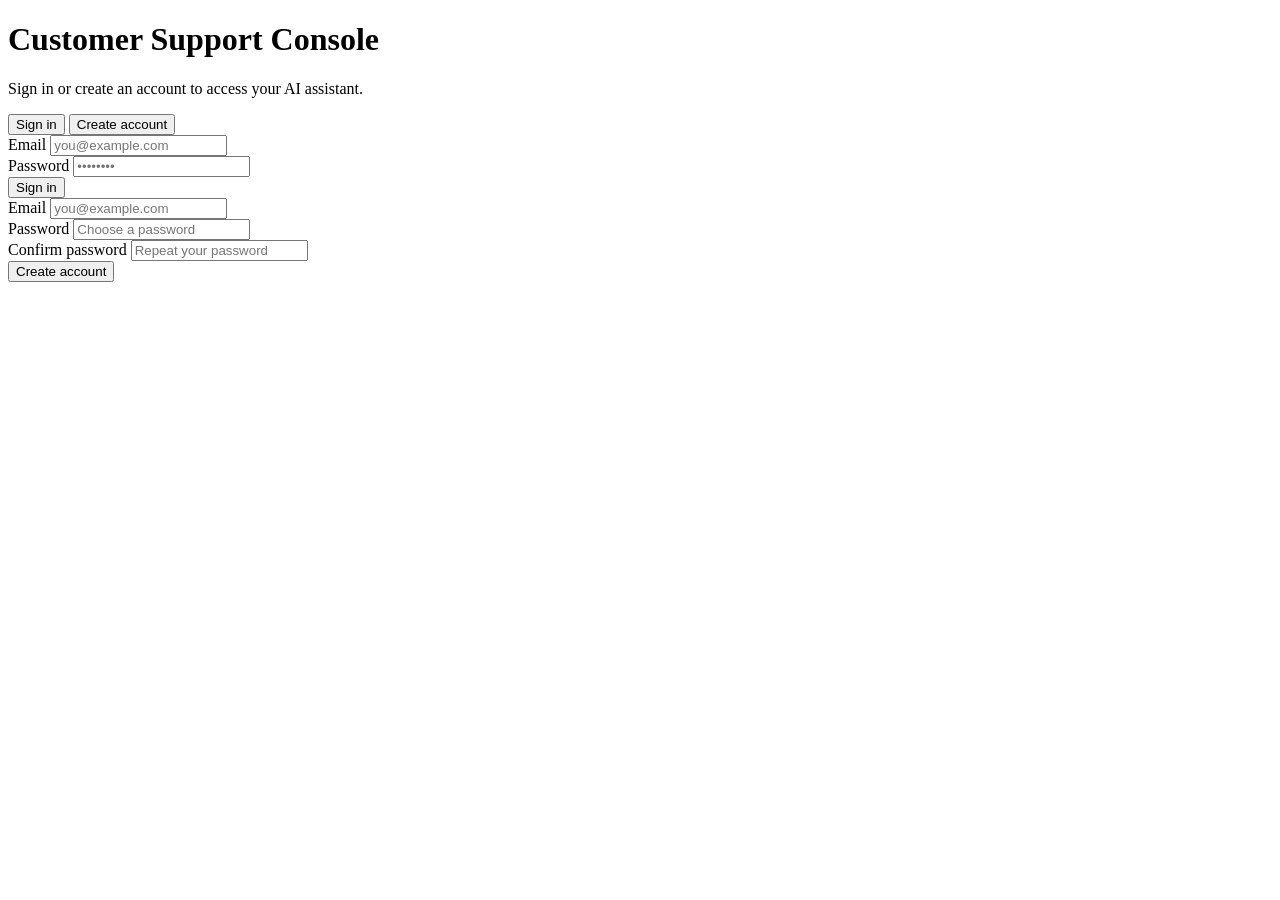
==== backend/frontend/index.html @ 55517010 "create frontend for chatbot" ====
<!DOCTYPE html>
<html lang="en">
  <head>
    <meta charset="UTF-8" />
    <title>Support Portal – Access</title>
    <meta name="viewport" content="width=device-width, initial-scale=1" />
    <link rel="stylesheet" href="/frontend/styles.css" />
  </head>
  <body class="page page--centered">
    <div class="card card--auth">
      <header class="card__header">
        <h1 class="card__title">Customer Support Console</h1>
        <p class="card__subtitle">
          Sign in or create an account to access your AI assistant.
        </p>
      </header>

      <div class="auth-toggle">
        <button
          type="button"
          class="auth-toggle__tab auth-toggle__tab--active"
          data-target="login"
        >
          Sign in
        </button>
        <button type="button" class="auth-toggle__tab" data-target="signup">
          Create account
        </button>
      </div>

      <div class="auth-divider"></div>

      <form id="login-form" class="form auth-form auth-form--visible">
        <div class="form__field">
          <label for="login-email" class="form__label">Email</label>
          <input
            id="login-email"
            name="email"
            type="email"
            class="input"
            placeholder="you@example.com"
            required
          />
        </div>

        <div class="form__field">
          <label for="login-password" class="form__label">Password</label>
          <input
            id="login-password"
            name="password"
            type="password"
            class="input"
            placeholder="••••••••"
            required
          />
        </div>

        <button type="submit" class="button button--primary">
          <span class="button__label">Sign in</span>
        </button>

        <p id="login-error" class="form__error" hidden></p>
      </form>

      <div class="auth-divider auth-divider--between"></div>

      <form id="signup-form" class="form auth-form">
        <div class="form__field">
          <label for="signup-email" class="form__label">Email</label>
          <input
            id="signup-email"
            name="email"
            type="email"
            class="input"
            placeholder="you@example.com"
            required
          />
        </div>

        <div class="form__field">
          <label for="signup-password" class="form__label">Password</label>
          <input
            id="signup-password"
            name="password"
            type="password"
            class="input"
            placeholder="Choose a password"
            minlength="6"
            required
          />
        </div>

        <div class="form__field">
          <label for="signup-password-confirm" class="form__label"
            >Confirm password</label
          >
          <input
            id="signup-password-confirm"
            name="passwordConfirm"
            type="password"
            class="input"
            placeholder="Repeat your password"
            minlength="6"
            required
          />
        </div>

        <button type="submit" class="button button--primary">
          <span class="button__label">Create account</span>
        </button>

        <p id="signup-error" class="form__error" hidden></p>
        <p id="signup-success" class="form__success" hidden>
          Account created. You can now sign in.
        </p>
      </form>
    </div>

    <script src="/frontend/login.js"></script>
  </body>
</html>
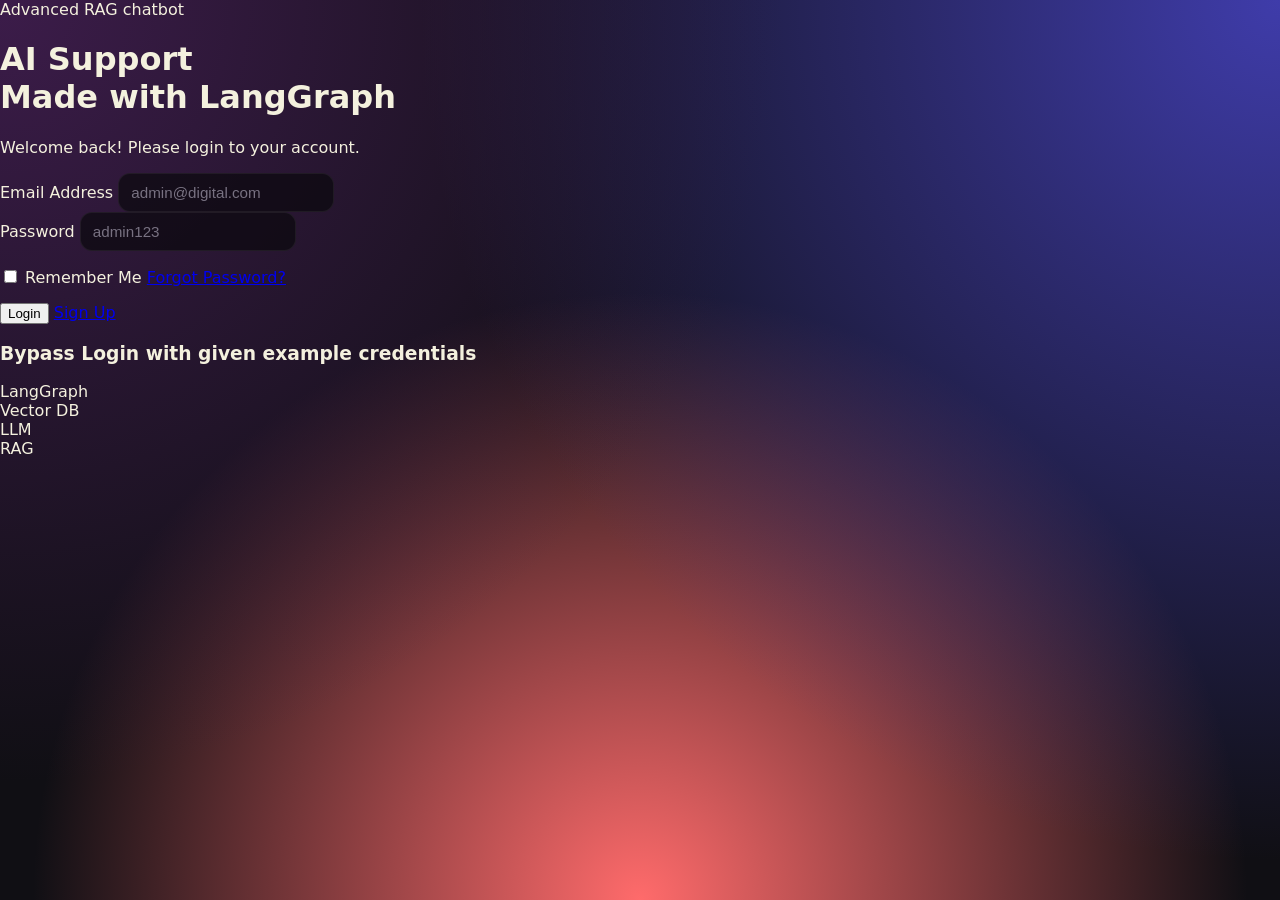
==== commit 6d5d8aa7: "better frontend UI" ====
--- a/backend/frontend/index.html
+++ b/backend/frontend/index.html
@@ -1,122 +1,85 @@
 <!DOCTYPE html>
 <html lang="en">
-  <head>
+<head>
     <meta charset="UTF-8" />
-    <title>Support Portal – Access</title>
+    <title>Support Portal – Login</title>
     <meta name="viewport" content="width=device-width, initial-scale=1" />
     <link rel="stylesheet" href="/frontend/styles.css" />
-  </head>
-  <body class="page page--centered">
-    <div class="card card--auth">
-      <header class="card__header">
-        <h1 class="card__title">Customer Support Console</h1>
-        <p class="card__subtitle">
-          Sign in or create an account to access your AI assistant.
-        </p>
-      </header>
+</head>
+<body class="page page-auth">
+    <div class="bg-circles">
+        <div class="circle circle-1"></div>
+        <div class="circle circle-2"></div>
+        <div class="circle circle-3"></div>
+        <div class="circle circle-4"></div>
+    </div>
 
-      <div class="auth-toggle">
-        <button
-          type="button"
-          class="auth-toggle__tab auth-toggle__tab--active"
-          data-target="login"
-        >
-          Sign in
-        </button>
-        <button type="button" class="auth-toggle__tab" data-target="signup">
-          Create account
-        </button>
-      </div>
+    <div class="auth-card">
+        <!-- LEFT SIDE: FORM -->
+        <div class="auth-left">
+            <div class="brand-text">Advanced RAG chatbot</div>
+            
+            <div class="auth-header">
+                <h1 class="auth-title">AI Support<br>Made with LangGraph</h1>
+                <p class="auth-subtitle">Welcome back! Please login to your account.</p>
+            </div>
 
-      <div class="auth-divider"></div>
+            <form id="login-form" class="form auth-form">
+                <div class="form-group-container">
+                    <div class="form-group border-bottom">
+                        <label for="login-email">Email Address</label>
+                        <input id="login-email" name="email" type="email" class="input" placeholder="admin@digital.com" required />
+                    </div>
+                    <div class="form-group">
+                        <label for="login-password">Password</label>
+                        <input id="login-password" name="password" type="password" class="input" placeholder="admin123"" required />
+                    </div>
+                </div>
 
-      <form id="login-form" class="form auth-form auth-form--visible">
-        <div class="form__field">
-          <label for="login-email" class="form__label">Email</label>
-          <input
-            id="login-email"
-            name="email"
-            type="email"
-            class="input"
-            placeholder="you@example.com"
-            required
-          />
+                <div class="form-options">
+                    <label class="checkbox-label">
+                        <input type="checkbox" />
+                        <span>Remember Me</span>
+                    </label>
+                    <a href="#" class="forgot-link">Forgot Password?</a>
+                </div>
+
+                <div class="action-buttons">
+                    <button type="submit" class="btn btn-primary">Login</button>
+                    <a href="/signup" class="btn btn-outline">Sign Up</a>
+                </div>
+                <p id="login-error" class="form__error" hidden></p>
+            </form>
         </div>
 
-        <div class="form__field">
-          <label for="login-password" class="form__label">Password</label>
-          <input
-            id="login-password"
-            name="password"
-            type="password"
-            class="input"
-            placeholder="••••••••"
-            required
-          />
+        <!-- RIGHT SIDE: RAG/LANGGRAPH ILLUSTRATION -->
+        <div class="auth-right">
+            <nav class="top-nav">
+                <h3>Bypass Login with given example credentials</h3>
+            </nav>
+
+            <div class="illustration-container">
+                <div class="rag-graph">
+                    <!-- Central Node -->
+                    <div class="graph-node center-node">
+                        <span>LangGraph</span>
+                    </div>
+                    <!-- Orbiting Nodes -->
+                    <div class="graph-node orbit-node orbit-1"><span>Vector DB</span></div>
+                    <div class="graph-node orbit-node orbit-2"><span>LLM</span></div>
+                    <div class="graph-node orbit-node orbit-3"><span>RAG</span></div>
+                    
+                    <svg class="connecting-lines">
+                        <line x1="50%" y1="50%" x2="20%" y2="25%" class="pulse-line" />
+                        <line x1="50%" y1="50%" x2="80%" y2="40%" class="pulse-line" />
+                        <line x1="50%" y1="50%" x2="60%" y2="85%" class="pulse-line" />
+                    </svg>
+                </div>
+            </div>
         </div>
-
-        <button type="submit" class="button button--primary">
-          <span class="button__label">Sign in</span>
-        </button>
-
-        <p id="login-error" class="form__error" hidden></p>
-      </form>
-
-      <div class="auth-divider auth-divider--between"></div>
-
-      <form id="signup-form" class="form auth-form">
-        <div class="form__field">
-          <label for="signup-email" class="form__label">Email</label>
-          <input
-            id="signup-email"
-            name="email"
-            type="email"
-            class="input"
-            placeholder="you@example.com"
-            required
-          />
-        </div>
-
-        <div class="form__field">
-          <label for="signup-password" class="form__label">Password</label>
-          <input
-            id="signup-password"
-            name="password"
-            type="password"
-            class="input"
-            placeholder="Choose a password"
-            minlength="6"
-            required
-          />
-        </div>
-
-        <div class="form__field">
-          <label for="signup-password-confirm" class="form__label"
-            >Confirm password</label
-          >
-          <input
-            id="signup-password-confirm"
-            name="passwordConfirm"
-            type="password"
-            class="input"
-            placeholder="Repeat your password"
-            minlength="6"
-            required
-          />
-        </div>
-
-        <button type="submit" class="button button--primary">
-          <span class="button__label">Create account</span>
-        </button>
-
-        <p id="signup-error" class="form__error" hidden></p>
-        <p id="signup-success" class="form__success" hidden>
-          Account created. You can now sign in.
-        </p>
-      </form>
     </div>
 
     <script src="/frontend/login.js"></script>
-  </body>
+</body>
 </html>
 
--- a/frontend/styles.css
+++ b/frontend/styles.css
@@ -0,0 +1,481 @@
+:root {
+  --bg: #100f14;
+  --bg-elevated: #1c1a21;
+  --bg-elevated-soft: #25222d;
+  --accent: #ff6b6b; /* coral */
+  --accent-soft: #ffd166; /* warm amber */
+  --accent-strong: #ff9f1c;
+  --text: #f4f1de;
+  --text-muted: #a39cae;
+  --border-subtle: rgba(255, 255, 255, 0.06);
+  --shadow-soft: 0 18px 40px rgba(0, 0, 0, 0.55);
+  --radius-lg: 18px;
+  --radius-md: 12px;
+  --radius-pill: 999px;
+  --transition-fast: 160ms ease-out;
+}
+
+*,
+*::before,
+*::after {
+  box-sizing: border-box;
+}
+
+html,
+body {
+  margin: 0;
+  padding: 0;
+}
+
+body {
+  min-height: 100vh;
+  font-family: system-ui, -apple-system, BlinkMacSystemFont, "SF Pro Text",
+    "Segoe UI", sans-serif;
+  background:
+    radial-gradient(circle at 0% 0%, #3c1c4a 0, transparent 50%),
+    radial-gradient(circle at 100% 0%, #3f3caa 0, transparent 55%),
+    radial-gradient(circle at 50% 100%, #ff6b6b 0, transparent 55%),
+    var(--bg);
+  color: var(--text);
+  -webkit-font-smoothing: antialiased;
+}
+
+.page {
+  display: flex;
+  min-height: 100vh;
+}
+
+.page--centered {
+  align-items: center;
+  justify-content: center;
+  padding: 32px 16px;
+}
+
+.card {
+  width: 100%;
+  max-width: 420px;
+  background: radial-gradient(circle at 0 0, #2f2436 0, #1b1821 55%);
+  border-radius: var(--radius-lg);
+  box-shadow: var(--shadow-soft);
+  padding: 28px 26px 26px;
+  border: 1px solid var(--border-subtle);
+}
+
+.card__header {
+  margin-bottom: 22px;
+}
+
+.card__title {
+  margin: 0 0 6px;
+  font-size: 1.4rem;
+  letter-spacing: 0.02em;
+}
+
+.card__subtitle {
+  margin: 0;
+  font-size: 0.9rem;
+  color: var(--text-muted);
+}
+
+.auth-toggle {
+  display: inline-flex;
+  padding: 3px;
+  border-radius: 999px;
+  background: rgba(9, 7, 12, 0.85);
+  border: 1px solid rgba(255, 255, 255, 0.06);
+  margin-bottom: 16px;
+}
+
+.auth-toggle__tab {
+  flex: 1;
+  border-radius: 999px;
+  border: none;
+  padding: 6px 12px;
+  font-size: 0.82rem;
+  cursor: pointer;
+  background: transparent;
+  color: var(--text-muted);
+  transition: background var(--transition-fast), color var(--transition-fast),
+    transform var(--transition-fast);
+}
+
+.auth-toggle__tab--active {
+  background: linear-gradient(135deg, rgba(255, 209, 102, 0.14), rgba(255, 107, 107, 0.14));
+  color: var(--text);
+  transform: translateY(-0.5px);
+}
+
+.auth-divider {
+  height: 1px;
+  background: linear-gradient(
+    90deg,
+    transparent,
+    rgba(255, 255, 255, 0.1),
+    transparent
+  );
+  margin: 20px 0;
+}
+
+.auth-divider--between {
+  margin: 24px 0;
+}
+
+.auth-form {
+  display: none;
+}
+
+.auth-form--visible {
+  display: flex;
+}
+
+.form {
+  display: flex;
+  flex-direction: column;
+  gap: 16px;
+}
+
+.form__field {
+  display: flex;
+  flex-direction: column;
+  gap: 6px;
+}
+
+.form__label {
+  font-size: 0.85rem;
+  color: var(--text-muted);
+}
+
+.input {
+  border-radius: 12px;
+  border: 1px solid var(--border-subtle);
+  background: rgba(10, 9, 14, 0.7);
+  color: var(--text);
+  padding: 10px 12px;
+  font-size: 0.95rem;
+  outline: none;
+  transition: border-color var(--transition-fast),
+    box-shadow var(--transition-fast), background var(--transition-fast);
+  resize: none;
+}
+
+.input::placeholder {
+  color: rgba(163, 156, 174, 0.7);
+}
+
+.input:focus {
+  border-color: rgba(255, 155, 108, 0.9);
+  box-shadow: 0 0 0 1px rgba(255, 155, 108, 0.5);
+  background: rgba(10, 9, 14, 0.95);
+}
+
+.input--multiline {
+  min-height: 40px;
+  max-height: 140px;
+}
+
+.button {
+  border: none;
+  border-radius: var(--radius-pill);
+  padding: 10px 18px;
+  font-size: 0.95rem;
+  cursor: pointer;
+  display: inline-flex;
+  align-items: center;
+  justify-content: center;
+  gap: 6px;
+  transition: transform var(--transition-fast),
+    box-shadow var(--transition-fast), background var(--transition-fast),
+    opacity 120ms ease-out;
+}
+
+.button--primary {
+  background: linear-gradient(135deg, var(--accent), var(--accent-strong));
+  color: #1f130f;
+  font-weight: 600;
+  box-shadow: 0 16px 35px rgba(255, 155, 108, 0.35);
+}
+
+.button--primary:hover {
+  transform: translateY(-1px);
+  box-shadow: 0 18px 45px rgba(255, 155, 108, 0.5);
+}
+
+.button--primary:active {
+  transform: translateY(0);
+  box-shadow: 0 10px 24px rgba(255, 155, 108, 0.3);
+}
+
+.button--secondary {
+  background: rgba(163, 156, 174, 0.12);
+  color: var(--text);
+  font-weight: 500;
+  border: 1px solid rgba(255, 255, 255, 0.08);
+  width: 100%;
+}
+
+.button--secondary:hover {
+  background: rgba(163, 156, 174, 0.18);
+  border-color: rgba(255, 255, 255, 0.12);
+  transform: translateY(-1px);
+}
+
+.button--secondary:active {
+  transform: translateY(0);
+}
+
+.button:disabled {
+  opacity: 0.6;
+  cursor: default;
+  transform: none;
+  box-shadow: none;
+}
+
+.button__label {
+  white-space: nowrap;
+}
+
+.form__error {
+  margin: 4px 0 0;
+  font-size: 0.85rem;
+  color: #ffb3b3;
+}
+
+.form__success {
+  margin: 4px 0 0;
+  font-size: 0.85rem;
+  color: #d1ffb3;
+}
+
+.layout {
+  display: grid;
+  grid-template-columns: minmax(0, 260px) minmax(0, 1fr);
+  width: 100%;
+  min-height: 100vh;
+}
+
+.sidebar {
+  padding: 20px 18px;
+  background: linear-gradient(160deg, #201627 0%, #141018 60%, #241320 100%);
+  border-right: 1px solid rgba(255, 255, 255, 0.04);
+  display: flex;
+  flex-direction: column;
+  gap: 22px;
+}
+
+.sidebar__brand {
+  display: flex;
+  align-items: center;
+  gap: 10px;
+  margin-bottom: 6px;
+}
+
+.sidebar__logo {
+  width: 28px;
+  height: 28px;
+  border-radius: 999px;
+  display: inline-flex;
+  align-items: center;
+  justify-content: center;
+  background: radial-gradient(circle at 30% 0, #ffd166, #ff6b6b 60%);
+  color: #1d1112;
+  font-size: 0.9rem;
+}
+
+.sidebar__title {
+  font-weight: 600;
+  letter-spacing: 0.03em;
+  font-size: 0.95rem;
+}
+
+.sidebar__section {
+  margin-top: 8px;
+}
+
+.sidebar__section--bottom {
+  margin-top: auto;
+  padding-top: 20px;
+  border-top: 1px solid rgba(255, 255, 255, 0.06);
+}
+
+.sidebar__label {
+  margin: 0 0 8px;
+  font-size: 0.78rem;
+  text-transform: uppercase;
+  letter-spacing: 0.12em;
+  color: var(--text-muted);
+}
+
+.chip {
+  display: inline-flex;
+  align-items: center;
+  justify-content: center;
+  padding: 6px 12px;
+  border-radius: var(--radius-pill);
+  border: 1px solid rgba(255, 209, 102, 0.4);
+  background: rgba(255, 209, 102, 0.1);
+  color: var(--accent-soft);
+  font-size: 0.8rem;
+  cursor: pointer;
+  transition: background var(--transition-fast), transform var(--transition-fast),
+    border-color var(--transition-fast);
+}
+
+.chip:hover {
+  background: rgba(255, 209, 102, 0.18);
+  transform: translateY(-0.5px);
+  border-color: rgba(255, 209, 102, 0.7);
+}
+
+.chat {
+  display: flex;
+  flex-direction: column;
+  padding: 18px 18px 16px;
+}
+
+.chat__header {
+  display: flex;
+  justify-content: space-between;
+  align-items: center;
+  padding: 10px 12px 12px;
+  border-radius: var(--radius-md);
+  background: linear-gradient(
+    135deg,
+    rgba(255, 209, 102, 0.06),
+    rgba(255, 107, 107, 0.04)
+  );
+  border: 1px solid rgba(255, 255, 255, 0.04);
+  backdrop-filter: blur(16px);
+}
+
+.chat__title {
+  margin: 0 0 4px;
+  font-size: 1.1rem;
+}
+
+.chat__subtitle {
+  margin: 0;
+  font-size: 0.85rem;
+  color: var(--text-muted);
+}
+
+.chat__messages {
+  flex: 1;
+  margin: 14px 0;
+  padding: 12px;
+  border-radius: var(--radius-md);
+  background: rgba(9, 7, 12, 0.7);
+  border: 1px solid rgba(255, 255, 255, 0.04);
+  overflow-y: auto;
+  display: flex;
+  flex-direction: column;
+  gap: 10px;
+}
+
+.chat__composer {
+  display: grid;
+  grid-template-columns: minmax(0, 1fr) auto;
+  gap: 10px;
+  align-items: flex-end;
+  padding-top: 10px;
+  border-top: 1px solid rgba(255, 255, 255, 0.05);
+}
+
+.message {
+  max-width: 80%;
+  padding: 8px 10px;
+  border-radius: 14px;
+  font-size: 0.9rem;
+  line-height: 1.4;
+  word-wrap: break-word;
+  white-space: pre-wrap;
+}
+
+.message--user {
+  align-self: flex-end;
+  background: linear-gradient(135deg, #ffd166, #ff9f1c);
+  color: #26120a;
+  border-bottom-right-radius: 4px;
+}
+
+.message--bot {
+  align-self: flex-start;
+  background: rgba(32, 28, 43, 0.9);
+  border: 1px solid rgba(255, 255, 255, 0.05);
+  border-bottom-left-radius: 4px;
+}
+
+.message__meta {
+  display: flex;
+  justify-content: flex-end;
+  gap: 6px;
+  margin-top: 4px;
+  font-size: 0.72rem;
+  color: rgba(244, 241, 222, 0.6);
+}
+
+.message__role {
+  text-transform: uppercase;
+  letter-spacing: 0.14em;
+}
+
+.message__time {
+  opacity: 0.8;
+}
+
+.stream-indicator {
+  display: inline-flex;
+  gap: 3px;
+  margin-left: 6px;
+}
+
+.stream-indicator__dot {
+  width: 4px;
+  height: 4px;
+  border-radius: 999px;
+  background: rgba(255, 209, 102, 0.9);
+  opacity: 0;
+  animation: pulse 1s infinite ease-in-out;
+}
+
+.stream-indicator__dot:nth-child(2) {
+  animation-delay: 0.18s;
+}
+
+.stream-indicator__dot:nth-child(3) {
+  animation-delay: 0.36s;
+}
+
+@keyframes pulse {
+  0%,
+  100% {
+    opacity: 0;
+    transform: translateY(0);
+  }
+  50% {
+    opacity: 1;
+    transform: translateY(-1px);
+  }
+}
+
+@media (max-width: 780px) {
+  .layout {
+    grid-template-columns: minmax(0, 1fr);
+  }
+
+  .sidebar {
+    display: none;
+  }
+
+  .chat {
+    padding: 14px 10px 10px;
+  }
+
+  .chat__messages {
+    padding: 10px;
+  }
+
+  .message {
+    max-width: 100%;
+  }
+}
+
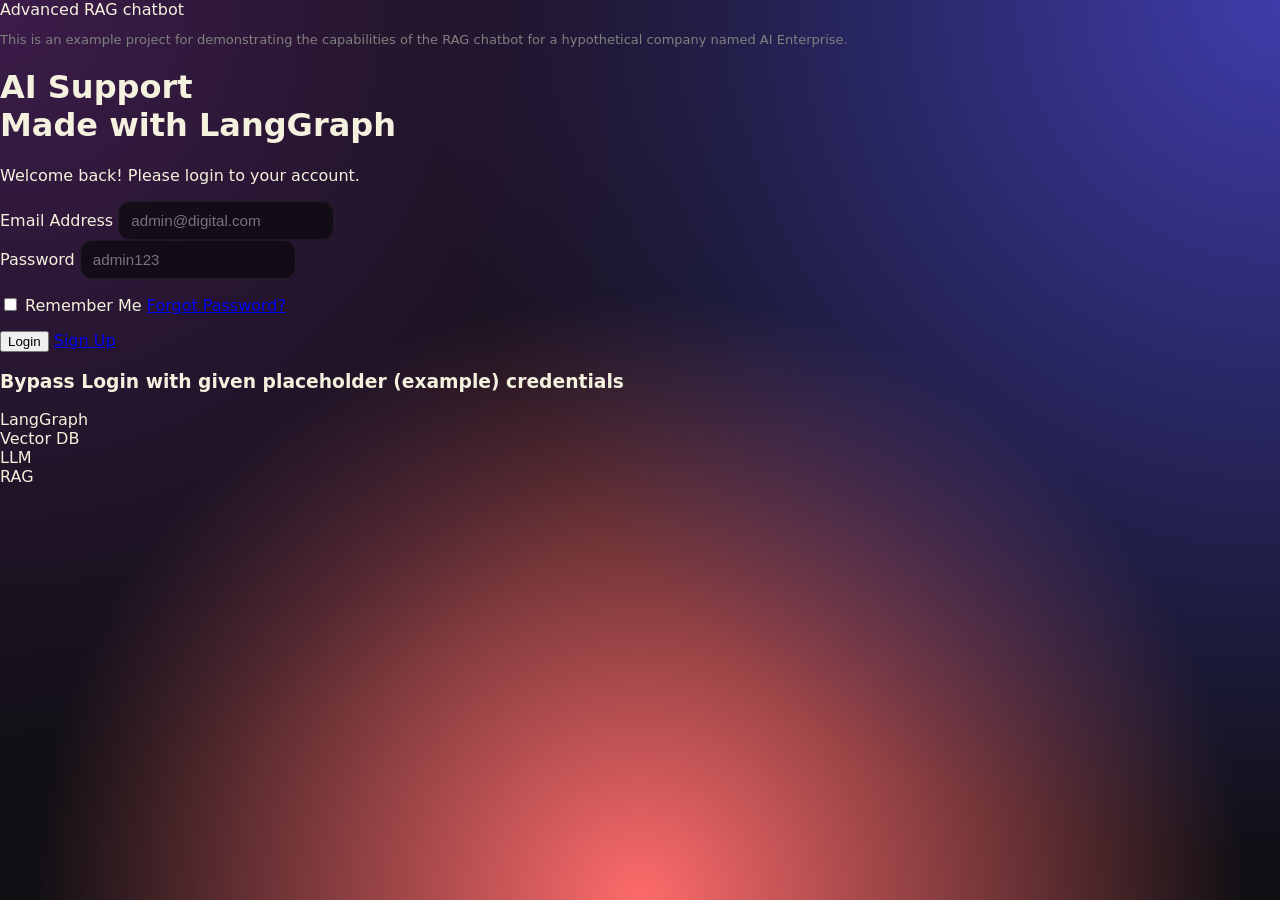
==== commit 979c38ff: "ready to deploy version" ====
--- a/backend/frontend/index.html
+++ b/backend/frontend/index.html
@@ -17,7 +17,9 @@
     <div class="auth-card">
         <!-- LEFT SIDE: FORM -->
         <div class="auth-left">
-            <div class="brand-text">Advanced RAG chatbot</div>
+            <div class="brand-text">Advanced RAG chatbot <br>
+                <p style="color: grey; font-size: small;">This is an example project for demonstrating the capabilities of the RAG chatbot for a hypothetical company named AI Enterprise.</p>
+            </div>
             
             <div class="auth-header">
                 <h1 class="auth-title">AI Support<br>Made with LangGraph</h1>
@@ -55,7 +57,7 @@
         <!-- RIGHT SIDE: RAG/LANGGRAPH ILLUSTRATION -->
         <div class="auth-right">
             <nav class="top-nav">
-                <h3>Bypass Login with given example credentials</h3>
+                <h3>Bypass Login with given placeholder (example) credentials</h3>
             </nav>
 
             <div class="illustration-container">
